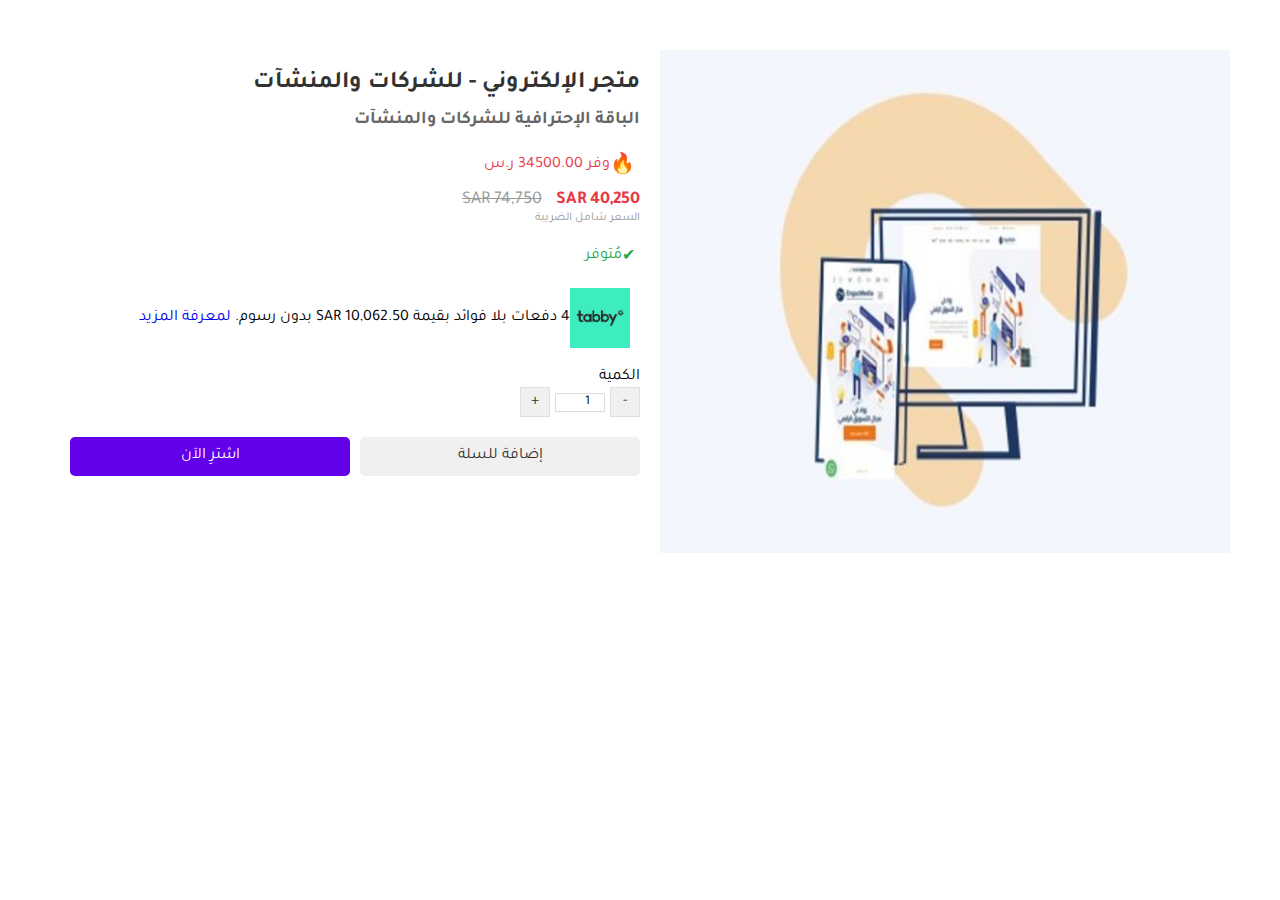
==== add to cart.html @ 07972490 "Add files via upload" ====
<!DOCTYPE html>
<html lang="en" dir="rtl">
<head>
    <meta charset="UTF-8">
    <meta name="viewport" content="width=device-width, initial-scale=1.0">
    <title>add to cart</title>
    <link href="https://fonts.googleapis.com/css?family=Tajawal&display=swap" rel="stylesheet"></link>
</head>
<style>
    * {
  margin: 0;
  padding: 0;
  box-sizing: border-box;
  font-family: 'Tajawal', sans-serif;
  text-decoration: none;
  background-color: #fff;
}
.product-section {
  display: flex;
  justify-content: center;
  align-items: center;
  padding: 50px;
  background-color: #fff;
}

.container {
  display: flex;
  width: 100%;
  overflow: hidden;
  background-color: #fff;
}

.product-left {
  flex: 1;
  padding: 20px;
}

.product-title {
  font-size: 24px;
  color: #333;
  margin-bottom: 10px;
}

.product-subtitle {
  font-size: 18px;
  color: #666;
  margin-bottom: 20px;
}

.product-pricing {
  margin-bottom: 20px;
}

.price-discount {
  display: flex;
  align-items: center;
  color: #e63946;
  margin-bottom: 10px;
}

.discount-icon {
  font-size: 20px;
  margin-right: 5px;
}

.discount-text {
  font-size: 16px;
}

.price-details {
  font-size: 18px;
}

.old-price {
  text-decoration: line-through;
  color: #999;
  margin-right: 10px;
}

.new-price {
  color: #e63946;
  font-weight: bold;
}

.price-note {
  font-size: 12px;
  color: #999;
}

.availability {
  display: flex;
  align-items: center;
  color: #28a745;
  margin-bottom: 20px;
}

.status-icon {
  margin-right: 5px;
}

.installments {
  display: flex;
  align-items: center;
  margin-bottom: 20px;
}

.installments img {
  width: 60px;
  margin-right: 10px;
}

.quantity-control {
  margin-bottom: 20px;
}

.quantity-buttons {
  display: flex;
  align-items: center;
}

.quantity-buttons button {
  width: 30px;
  height: 30px;
  border: 1px solid #ddd;
  background: #f0f0f0;
  color: #333;
  font-size: 16px;
  cursor: pointer;
}

.quantity-buttons input {
  width: 50px;
  text-align: center;
  margin: 0 5px;
  border: 1px solid #ddd;
}

.action-buttons {
  display: flex;
  gap: 10px;
}

.add-to-cart, .buy-now {
  flex: 1;
  padding: 10px 20px;
  font-size: 16px;
  border: none;
  cursor: pointer;
  border-radius: 5px;
}

.add-to-cart {
  background-color: #f0f0f0;
  color: #333;
}

.buy-now {
  background-color: #6200ea;
  color: #fff;
}

.product-right {
  flex: 1;
  display: flex;
  justify-content: center;
  align-items: center;
}

.product-right img {
  max-width: 100%;
  height: auto;
}

</style>
<body>
    <section class="product-section">
        <div class="container">
          <div class="product-right">
            <img src="image/ser1.jpg" alt="Product Image">
          </div>
          <div class="product-left">
            <h2 class="product-title">متجر الإلكتروني - للشركات والمنشآت</h2>
            <h3 class="product-subtitle">الباقة الإحترافية للشركات والمنشآت</h3>
            <div class="product-pricing">
              <div class="price-discount">
                <span class="discount-icon">🔥</span>
                <span class="discount-text">وفر 34500.00 ر.س</span>
              </div>
              <div class="price-details">
                <span class="old-price">SAR 74,750</span>
                <span class="new-price">SAR 40,250</span>
              </div>
              <p class="price-note">السعر شامل الضريبة</p>
            </div>
            <div class="availability">
              <span class="status-icon">✔</span>
              <span class="status-text">مُتوفر</span>
            </div>
            <div class="installments">
              <img src="image/Tabby.png" alt="Tabby Logo">
              <span>
                4 دفعات بلا فوائد بقيمة SAR 10,062.50 بدون رسوم.
                <a href="#">لمعرفة المزيد</a>
              </span>
            </div>
            <div class="quantity-control">
              <label for="quantity">الكمية</label>
              <div class="quantity-buttons">
                <button class="decrease-btn">-</button>
                <input type="number" id="quantity" value="1" min="1">
                <button class="increase-btn">+</button>
              </div>
            </div>
            <div class="action-buttons">
              <button class="add-to-cart">إضافة للسلة</button>
              <button class="buy-now">اشترِ الآن</button>
            </div>
          </div>
        </div>
      </section>
      
      
</body>
</html>
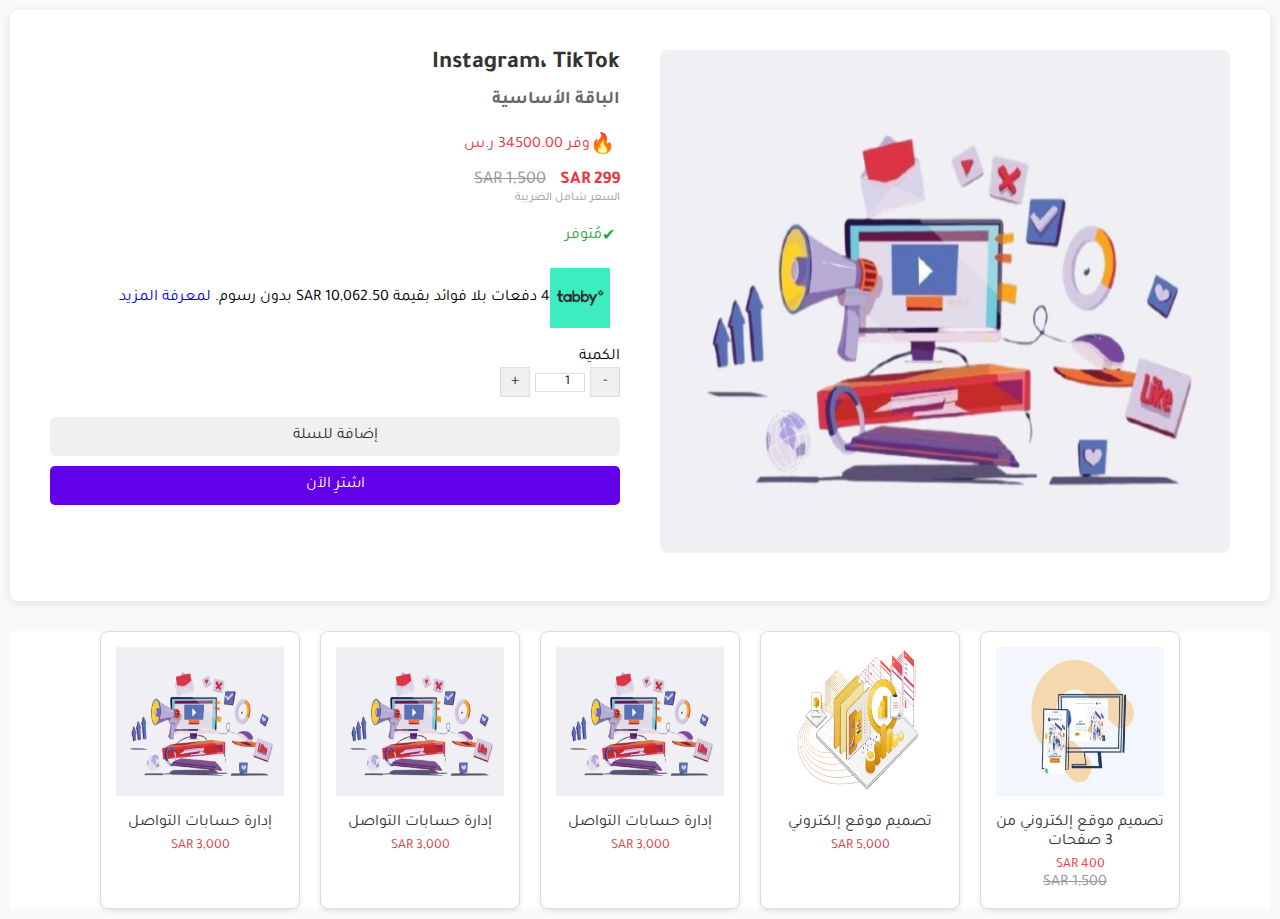
==== commit af96448b: "Update add to cart.html" ====
--- a/add to cart.html
+++ b/add to cart.html
@@ -3,222 +3,350 @@
 <head>
     <meta charset="UTF-8">
     <meta name="viewport" content="width=device-width, initial-scale=1.0">
-    <title>add to cart</title>
-    <link href="https://fonts.googleapis.com/css?family=Tajawal&display=swap" rel="stylesheet"></link>
+    <title>Responsive Add to Cart</title>
+    <link href="https://fonts.googleapis.com/css?family=Tajawal&display=swap" rel="stylesheet">
+    <style>
+        * {
+            margin: 0;
+            padding: 0;
+            box-sizing: border-box;
+            font-family: 'Tajawal', sans-serif;
+            text-decoration: none;
+            background-color: #fff;
+        }
+
+        body {
+            background-color: #f9f9f9;
+            padding: 10px;
+        }
+
+        .product-section {
+            display: flex;
+            flex-direction: column;
+            align-items: center;
+            padding: 20px;
+            background-color: #fff;
+            border-radius: 8px;
+            box-shadow: 0 2px 10px rgba(0, 0, 0, 0.1);
+        }
+
+        .container {
+            display: flex;
+            flex-wrap: wrap;
+            justify-content: center;
+            width: 100%;
+        }
+
+        .product-left, .product-right {
+            flex: 1;
+            min-width: 300px;
+            padding: 20px;
+        }
+
+        .product-title {
+            font-size: 24px;
+            color: #333;
+            margin-bottom: 10px;
+        }
+
+        .product-subtitle {
+            font-size: 18px;
+            color: #666;
+            margin-bottom: 20px;
+        }
+
+        .product-pricing {
+            margin-bottom: 20px;
+        }
+
+        .price-discount {
+            display: flex;
+            align-items: center;
+            color: #e63946;
+            margin-bottom: 10px;
+        }
+
+        .discount-icon {
+            font-size: 20px;
+            margin-right: 5px;
+        }
+
+        .price-details {
+            font-size: 18px;
+        }
+
+        .old-price {
+            text-decoration: line-through;
+            color: #999;
+            margin-right: 10px;
+        }
+
+        .new-price {
+            color: #e63946;
+            font-weight: bold;
+        }
+
+        .price-note {
+            font-size: 12px;
+            color: #999;
+        }
+
+        .availability {
+            display: flex;
+            align-items: center;
+            color: #28a745;
+            margin-bottom: 20px;
+        }
+
+        .status-icon {
+            margin-right: 5px;
+        }
+
+        .installments {
+            display: flex;
+            align-items: center;
+            margin-bottom: 20px;
+        }
+
+        .installments img {
+            width: 60px;
+            margin-right: 10px;
+        }
+
+        .quantity-control {
+            margin-bottom: 20px;
+        }
+
+        .quantity-buttons {
+            display: flex;
+            align-items: center;
+        }
+
+        .quantity-buttons button {
+            width: 30px;
+            height: 30px;
+            border: 1px solid #ddd;
+            background: #f0f0f0;
+            color: #333;
+            font-size: 16px;
+            cursor: pointer;
+        }
+
+        .quantity-buttons input {
+            width: 50px;
+            text-align: center;
+            margin: 0 5px;
+            border: 1px solid #ddd;
+        }
+
+        .action-buttons {
+            display: flex;
+            flex-direction: column;
+            gap: 10px;
+        }
+
+        .add-to-cart, .buy-now {
+            padding: 10px 20px;
+            font-size: 16px;
+            border: none;
+            cursor: pointer;
+            border-radius: 5px;
+        }
+
+        .add-to-cart {
+            background-color: #f0f0f0;
+            color: #333;
+        }
+
+        .buy-now {
+            background-color: #6200ea;
+            color: #fff;
+        }
+
+        .product-right img {
+            max-width: 100%;
+            height: auto;
+            border-radius: 8px;
+        }
+
+        .suggested-services {
+            margin-top: 30px;
+            display: flex;
+            flex-wrap: wrap;
+            justify-content: center;
+            gap: 20px;
+        }
+
+        .service-box {
+            width: 200px;
+            padding: 15px;
+            background-color: #fff;
+            border: 1px solid #ddd;
+            border-radius: 8px;
+            text-align: center;
+            box-shadow: 0 2px 5px rgba(0, 0, 0, 0.1);
+        }
+
+        .service-box img {
+            max-width: 100%;
+            height: auto;
+            margin-bottom: 10px;
+        }
+
+        .service-title {
+            font-size: 16px;
+            color: #333;
+            margin-bottom: 5px;
+        }
+
+        .service-price {
+            font-size: 14px;
+            color: #e63946;
+        }
+
+        @media (max-width: 768px) {
+            .container {
+                flex-direction: column;
+            }
+
+            .action-buttons {
+                flex-direction: column;
+                gap: 10px;
+            }
+
+            .installments img {
+                width: 50px;
+            }
+        }
+    </style>
 </head>
-<style>
-    * {
-  margin: 0;
-  padding: 0;
-  box-sizing: border-box;
-  font-family: 'Tajawal', sans-serif;
-  text-decoration: none;
-  background-color: #fff;
-}
-.product-section {
-  display: flex;
-  justify-content: center;
-  align-items: center;
-  padding: 50px;
-  background-color: #fff;
-}
-
-.container {
-  display: flex;
-  width: 100%;
-  overflow: hidden;
-  background-color: #fff;
-}
-
-.product-left {
-  flex: 1;
-  padding: 20px;
-}
-
-.product-title {
-  font-size: 24px;
-  color: #333;
-  margin-bottom: 10px;
-}
-
-.product-subtitle {
-  font-size: 18px;
-  color: #666;
-  margin-bottom: 20px;
-}
-
-.product-pricing {
-  margin-bottom: 20px;
-}
-
-.price-discount {
-  display: flex;
-  align-items: center;
-  color: #e63946;
-  margin-bottom: 10px;
-}
-
-.discount-icon {
-  font-size: 20px;
-  margin-right: 5px;
-}
-
-.discount-text {
-  font-size: 16px;
-}
-
-.price-details {
-  font-size: 18px;
-}
-
-.old-price {
-  text-decoration: line-through;
-  color: #999;
-  margin-right: 10px;
-}
-
-.new-price {
-  color: #e63946;
-  font-weight: bold;
-}
-
-.price-note {
-  font-size: 12px;
-  color: #999;
-}
-
-.availability {
-  display: flex;
-  align-items: center;
-  color: #28a745;
-  margin-bottom: 20px;
-}
-
-.status-icon {
-  margin-right: 5px;
-}
-
-.installments {
-  display: flex;
-  align-items: center;
-  margin-bottom: 20px;
-}
-
-.installments img {
-  width: 60px;
-  margin-right: 10px;
-}
-
-.quantity-control {
-  margin-bottom: 20px;
-}
-
-.quantity-buttons {
-  display: flex;
-  align-items: center;
-}
-
-.quantity-buttons button {
-  width: 30px;
-  height: 30px;
-  border: 1px solid #ddd;
-  background: #f0f0f0;
-  color: #333;
-  font-size: 16px;
-  cursor: pointer;
-}
-
-.quantity-buttons input {
-  width: 50px;
-  text-align: center;
-  margin: 0 5px;
-  border: 1px solid #ddd;
-}
-
-.action-buttons {
-  display: flex;
-  gap: 10px;
-}
-
-.add-to-cart, .buy-now {
-  flex: 1;
-  padding: 10px 20px;
-  font-size: 16px;
-  border: none;
-  cursor: pointer;
-  border-radius: 5px;
-}
-
-.add-to-cart {
-  background-color: #f0f0f0;
-  color: #333;
-}
-
-.buy-now {
-  background-color: #6200ea;
-  color: #fff;
-}
-
-.product-right {
-  flex: 1;
-  display: flex;
-  justify-content: center;
-  align-items: center;
-}
-
-.product-right img {
-  max-width: 100%;
-  height: auto;
-}
-
-</style>
 <body>
     <section class="product-section">
         <div class="container">
-          <div class="product-right">
-            <img src="image/ser1.jpg" alt="Product Image">
-          </div>
-          <div class="product-left">
-            <h2 class="product-title">متجر الإلكتروني - للشركات والمنشآت</h2>
-            <h3 class="product-subtitle">الباقة الإحترافية للشركات والمنشآت</h3>
-            <div class="product-pricing">
-              <div class="price-discount">
-                <span class="discount-icon">🔥</span>
-                <span class="discount-text">وفر 34500.00 ر.س</span>
-              </div>
-              <div class="price-details">
-                <span class="old-price">SAR 74,750</span>
-                <span class="new-price">SAR 40,250</span>
-              </div>
-              <p class="price-note">السعر شامل الضريبة</p>
+            <div class="product-right">
+                <img src="image/ser3.jpg" alt="Product Image">
             </div>
-            <div class="availability">
-              <span class="status-icon">✔</span>
-              <span class="status-text">مُتوفر</span>
+            <div class="product-left">
+                <h2 class="product-title">Instagram، TikTok</h2>
+                <h3 class="product-subtitle">الباقة الأساسية</h3>
+                <div class="product-pricing">
+                    <div class="price-discount">
+                        <span class="discount-icon">🔥</span>
+                        <span class="discount-text">وفر 34500.00 ر.س</span>
+                    </div>
+                    <div class="price-details">
+                        <span class="old-price">SAR 1,500</span>
+                        <span class="new-price">SAR 299</span>
+                    </div>
+                    <p class="price-note">السعر شامل الضريبة</p>
+                </div>
+                <div class="availability">
+                    <span class="status-icon">✔</span>
+                    <span class="status-text">مُتوفر</span>
+                </div>
+                <div class="installments">
+                    <img src="image/Tabby.png" alt="Tabby Logo">
+                    <span>
+                        4 دفعات بلا فوائد بقيمة SAR 10,062.50 بدون رسوم.
+                        <a href="#">لمعرفة المزيد</a>
+                    </span>
+                </div>
+                <div class="quantity-control">
+                    <label for="quantity">الكمية</label>
+                    <div class="quantity-buttons">
+                        <button class="decrease-btn">-</button>
+                        <input type="number" id="quantity" value="1" min="1">
+                        <button class="increase-btn">+</button>
+                    </div>
+                </div>
+                <div class="action-buttons">
+                    <button class="add-to-cart">إضافة للسلة</button>
+                    <button class="buy-now">اشترِ الآن</button>
+                </div>
             </div>
-            <div class="installments">
-              <img src="image/Tabby.png" alt="Tabby Logo">
-              <span>
-                4 دفعات بلا فوائد بقيمة SAR 10,062.50 بدون رسوم.
-                <a href="#">لمعرفة المزيد</a>
-              </span>
-            </div>
-            <div class="quantity-control">
-              <label for="quantity">الكمية</label>
-              <div class="quantity-buttons">
-                <button class="decrease-btn">-</button>
-                <input type="number" id="quantity" value="1" min="1">
-                <button class="increase-btn">+</button>
-              </div>
-            </div>
-            <div class="action-buttons">
-              <button class="add-to-cart">إضافة للسلة</button>
-              <button class="buy-now">اشترِ الآن</button>
-            </div>
-          </div>
         </div>
-      </section>
-      
-      
+    </section>
+
+    <section class="suggested-services">
+        <div class="service-box">
+            <img src="image/ser1.jpg" alt="Service 1">
+            <div class="service-title">تصميم موقع إلكتروني من 3 صفحات</div>
+            <div class="service-price">SAR 400</div>
+            <span class="old-price">SAR 1,500</span>
+        </div>
+        <div class="service-box">
+            <img src="image/ser2.jpg" alt="Service 2">
+            <div class="service-title">تصميم موقع إلكتروني</div>
+            <div class="service-price">SAR 5,000</div>
+        </div>
+        <div class="service-box">
+            <img src="image/ser3.jpg" alt="Service 3">
+            <div class="service-title">إدارة حسابات التواصل</div>
+            <div class="service-price">SAR 3,000</div>
+        </div>
+        <div class="service-box">
+          <img src="image/ser3.jpg" alt="Service 3">
+          <div class="service-title">إدارة حسابات التواصل</div>
+          <div class="service-price">SAR 3,000</div>
+      </div>
+      <div class="service-box">
+        <img src="image/ser3.jpg" alt="Service 3">
+        <div class="service-title">إدارة حسابات التواصل</div>
+        <div class="service-price">SAR 3,000</div>
+    </div>
+    </section>
 </body>
-</html>+<script>
+  // تحديد جميع المنتجات الصغيرة والعناصر الرئيسية
+const smallProducts = document.querySelectorAll('.service-box');
+const mainProductImage = document.querySelector('.product-right img');
+const mainProductTitle = document.querySelector('.product-title');
+const mainProductSubtitle = document.querySelector('.product-subtitle');
+const mainProductOldPrice = document.querySelector('.old-price');
+const mainProductNewPrice = document.querySelector('.new-price');
+
+// إضافة تفاصيل المنتجات الصغيرة ككائنات بيانات
+const productData = [
+    {
+        imgSrc: 'image/ser1.jpg',
+        title: 'تصميم موقع إلكتروني من 3 صفحات',
+        subtitle: 'خدمة تصميم احترافية',
+        oldPrice: 'SAR 1,500',
+        newPrice: 'SAR 400'
+    },
+    {
+        imgSrc: 'image/ser2.jpg',
+        title: 'تصميم موقع إلكتروني',
+        subtitle: 'خدمة تصميم كاملة',
+        oldPrice: 'SAR 6,000',
+        newPrice: 'SAR 5,000'
+    },
+    {
+        imgSrc: 'image/ser3.jpg',
+        title: 'إدارة حسابات التواصل',
+        subtitle: 'إدارة حساباتك باحترافية',
+        oldPrice: 'SAR 3,500',
+        newPrice: 'SAR 3,000'
+    }
+];
+
+// إضافة حدث النقر على كل منتج صغير
+smallProducts.forEach((product, index) => {
+    product.addEventListener('click', () => {
+        // تحديث الصورة الرئيسية
+        mainProductImage.src = productData[index].imgSrc;
+        mainProductImage.alt = productData[index].title;
+
+        // تحديث العنوان والتفاصيل
+        mainProductTitle.textContent = productData[index].title;
+        mainProductSubtitle.textContent = productData[index].subtitle;
+
+        // تحديث الأسعار
+        mainProductOldPrice.textContent = productData[index].oldPrice;
+        mainProductNewPrice.textContent = productData[index].newPrice;
+    });
+});
+
+</script>
+</html>
+
